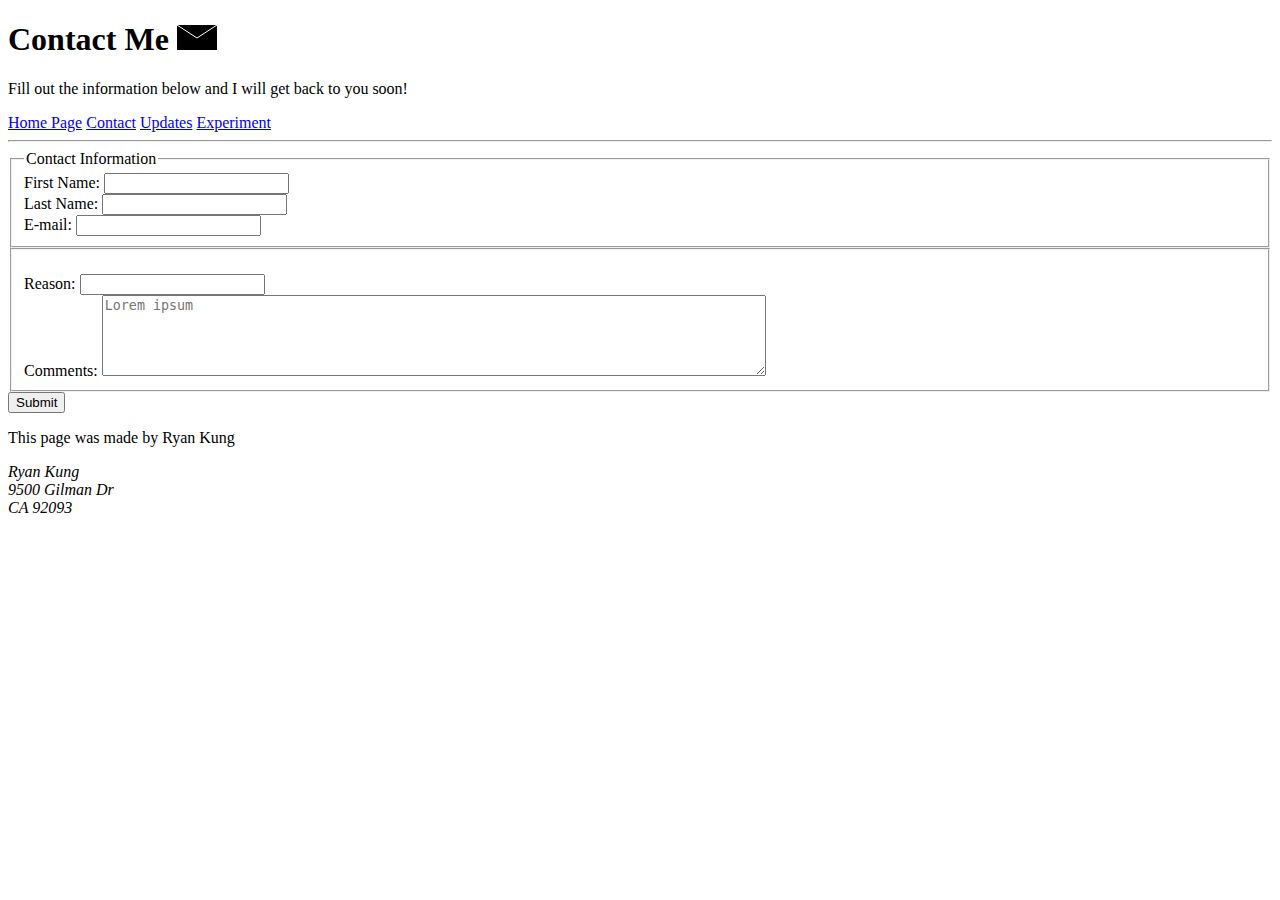
==== contact.html @ bb4c2549 "add basic css + reorganize files" ====
<!DOCTYPE html>
<html lang="en">
    <head>
        <meta charset="UTF-8">
        <meta name="viewport" content="width=device-width, initial-scale=1">
        <title>Contact Me!</title>
        <link href="assets/images/contact.ico" rel="icon">
    </head>
    <body>
        <header>
            <hgroup>
                <h1>Contact Me <svg width="40" height="25"> <rect width="40" height="25"></rect> <line x1="0" y1="0" x2="20" y2="13" stroke="white"></line> <line x1="20" y1="13" x2="40" y2="0" stroke="white"></line> </svg> </h1>
                <p>Fill out the information below and I will get back to you soon!</p>
            </hgroup>
            <nav>
                <a href="index.html">Home Page</a>  
                <a href="contact.html">Contact</a>
                <a href="updates.html">Updates</a>
                <a href="experiment.html">Experiment</a>
            </nav>
            <hr>
        </header>
        <main>
            <form action="/form-handler" method="POST">
                <fieldset id="contactInfo">
                    <legend>Contact Information</legend>
                    <!--TODO with JS--> <input type="hidden" name="bot" value="false">
                    <label for="firstName"> First Name:
                        <input type="text" name="firstName" id="firstName" required>
                    </label>
                    <br>
                    <label for="lastName"> Last Name:
                        <input type="text" name="lastName" id="lastName" required>
                    </label>
                    <br>
                    <label for="email"> E-mail:
                        <input type="email" name="email" id="email" pattern="+@example\.com" required>
                    </label>
                </fieldset>
                <fieldset id="contactPurpose">
                    <br>
                    <label for="reason">Reason:
                        <input list="reasonList" id="reason" name="reason">
                    </label>
                    <datalist id="reasonList">
                        <option value="Business"></option>
                        <option value="Inquiries"></option>
                        <option value="Feedback"></option>
                    </datalist>
                    <br>
                    <label for="comments">Comments:
                        <textarea name="comments" id="comments" cols="80" rows="5" placeholder="Lorem ipsum" required></textarea>
                    </label>
                    <br>
                </fieldset>
                <button type="submit">Submit</button>
            </form>
        </main>
        <footer>
            <p> This page was made by Ryan Kung </p>
            <address>
                Ryan Kung<br>
                9500 Gilman Dr<br>
                CA 92093<br>
            </address>
        </footer>
    </body>
</html>
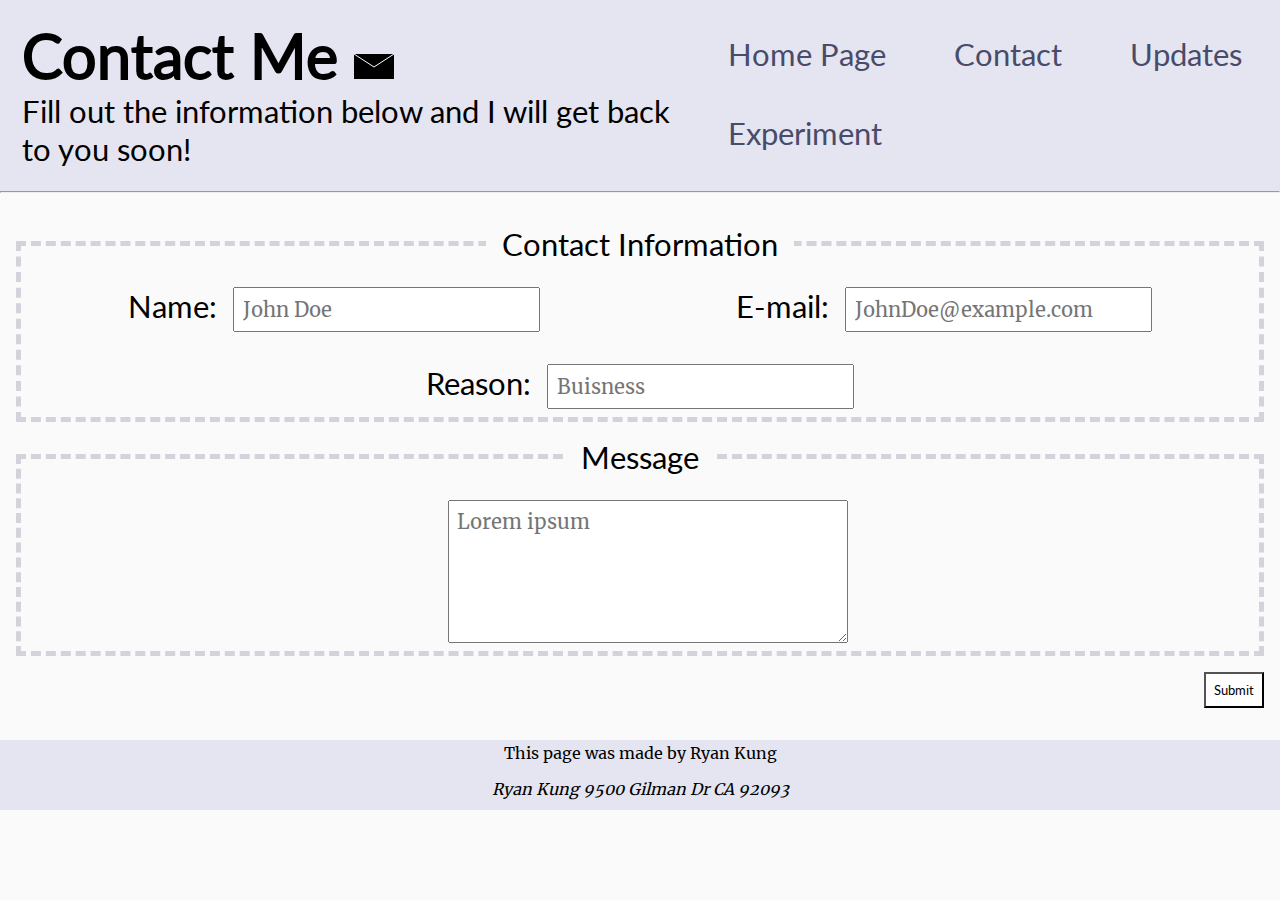
==== commit f3bdebb9: "update stylesheets for home page and contact" ====
--- a/contact.html
+++ b/contact.html
@@ -5,55 +5,61 @@
         <meta name="viewport" content="width=device-width, initial-scale=1">
         <title>Contact Me!</title>
         <link href="assets/images/contact.ico" rel="icon">
+        <link href="assets/stylesheets/contact.css" rel="stylesheet">
     </head>
     <body>
         <header>
-            <hgroup>
-                <h1>Contact Me <svg width="40" height="25"> <rect width="40" height="25"></rect> <line x1="0" y1="0" x2="20" y2="13" stroke="white"></line> <line x1="20" y1="13" x2="40" y2="0" stroke="white"></line> </svg> </h1>
-                <p>Fill out the information below and I will get back to you soon!</p>
-            </hgroup>
-            <nav>
-                <a href="index.html">Home Page</a>  
-                <a href="contact.html">Contact</a>
-                <a href="updates.html">Updates</a>
-                <a href="experiment.html">Experiment</a>
-            </nav>
+            <header-info>
+                <hgroup>
+                    <h1>Contact Me <svg width="40" height="25"> <rect width="40" height="25"></rect> <line x1="0" y1="0" x2="20" y2="13" stroke="white"></line> <line x1="20" y1="13" x2="40" y2="0" stroke="white"></line> </svg> </h1>
+                    <p>Fill out the information below and I will get back to you soon!</p>
+                </hgroup>
+                <nav>
+                    <a href="index.html">Home Page</a>  
+                    <a href="contact.html">Contact</a>
+                    <a href="updates.html">Updates</a>
+                    <a href="experiment.html">Experiment</a>
+                </nav>
+            </header-info>
             <hr>
         </header>
         <main>
             <form action="/form-handler" method="POST">
-                <fieldset id="contactInfo">
-                    <legend>Contact Information</legend>
-                    <!--TODO with JS--> <input type="hidden" name="bot" value="false">
-                    <label for="firstName"> First Name:
-                        <input type="text" name="firstName" id="firstName" required>
-                    </label>
-                    <br>
-                    <label for="lastName"> Last Name:
-                        <input type="text" name="lastName" id="lastName" required>
-                    </label>
-                    <br>
-                    <label for="email"> E-mail:
-                        <input type="email" name="email" id="email" pattern="+@example\.com" required>
-                    </label>
-                </fieldset>
-                <fieldset id="contactPurpose">
-                    <br>
-                    <label for="reason">Reason:
-                        <input list="reasonList" id="reason" name="reason">
-                    </label>
-                    <datalist id="reasonList">
-                        <option value="Business"></option>
-                        <option value="Inquiries"></option>
-                        <option value="Feedback"></option>
-                    </datalist>
-                    <br>
-                    <label for="comments">Comments:
-                        <textarea name="comments" id="comments" cols="80" rows="5" placeholder="Lorem ipsum" required></textarea>
-                    </label>
-                    <br>
-                </fieldset>
-                <button type="submit">Submit</button>
+                <form-fields>
+                    <fieldset id="contactInfo">
+                        <legend>Contact Information</legend>
+                        <!--TODO with JS--> <input type="hidden" name="bot" value="false">
+                        <name-info>
+                            <label for="name">Name:</label>
+                            <input type="text" name="name" id="name" placeholder="John Doe" required>
+                        </name-info>
+                        <br>
+                        <email-info>
+                            <label for="email">E-mail:</label>
+                            <input type="email" name="email" id="email" pattern="+@example\.com" placeholder="JohnDoe@example.com" required>
+                        </email-info>
+                        <br>
+                        <reason-info>
+                            <label for="reason">Reason:</label>
+                            <input list="reasonList" id="reason" name="reason" placeholder="Buisness">
+                            <datalist id="reasonList">
+                                <option value="Business"></option>
+                                <option value="Inquiries"></option>
+                                <option value="Feedback"></option>
+                            </datalist>
+                        </reason-info>
+                    </fieldset>
+                    <fieldset id="contactPurpose">
+                        <legend>Message</legend>
+                        <br>
+                        <comment-area>
+                            <label for="comments"></label>
+                            <textarea name="comments" id="comments" cols="80" rows="5" placeholder="Lorem ipsum" required></textarea>
+                        </comment-area>
+                        <br>
+                    </fieldset>
+                    <button type="submit">Submit</button>
+                </form-fields>
             </form>
         </main>
         <footer>
--- a/assets/stylesheets/contact.css
+++ b/assets/stylesheets/contact.css
@@ -0,0 +1,81 @@
+@import url("lightbase.css");
+
+br {
+    display: none;
+}
+
+form {
+    display: flex;
+    flex-flow: column wrap;
+    margin: 1rem;
+    align-items: center;
+    text-align: center;
+}
+
+fieldset {
+    border: 0.2em dashed #d2d3db;
+}
+
+form-fields {
+    display: flex;
+    flex-flow: column wrap;
+}
+
+label {
+    font-family: Lato;
+    font-size: var(--size-2);
+    padding: 0.5rem;
+}
+
+input {
+    margin: 0.5rem;
+    padding: 0.5rem;
+    font-family: Merriweather;
+    font-size: var(--size-0);
+}
+
+#contactInfo {
+    display: flex;
+    flex-flow: row wrap;
+    justify-content: space-evenly;
+    align-items: flex-start;
+    column-gap: 5rem;
+    row-gap: 1rem;
+}
+
+name-info, email-info, reason-info, comment-area {
+    display: flex;
+    flex-wrap: wrap;
+}
+
+#contactPurpose {
+    display: flex;
+    justify-content: center;
+    align-items: center;
+}
+
+textarea {
+    margin: 0.5rem;
+    padding: 0.5rem;
+    min-width: 252px;
+    min-height: 109px;
+    max-width: 400px;
+    max-height: 1080px;
+    font-family: Merriweather;
+    font-size: var(--size-0);
+}
+
+legend {
+    font-family: Lato;
+    font-size: var(--size-2);
+    padding: 1rem;
+}
+
+button[type=submit] {
+    font-family: Lato;
+    font-size: var(--size--2);
+    align-self: flex-end;
+    margin: 1rem 0;
+    padding: 0.5rem;
+    background-color: white;
+}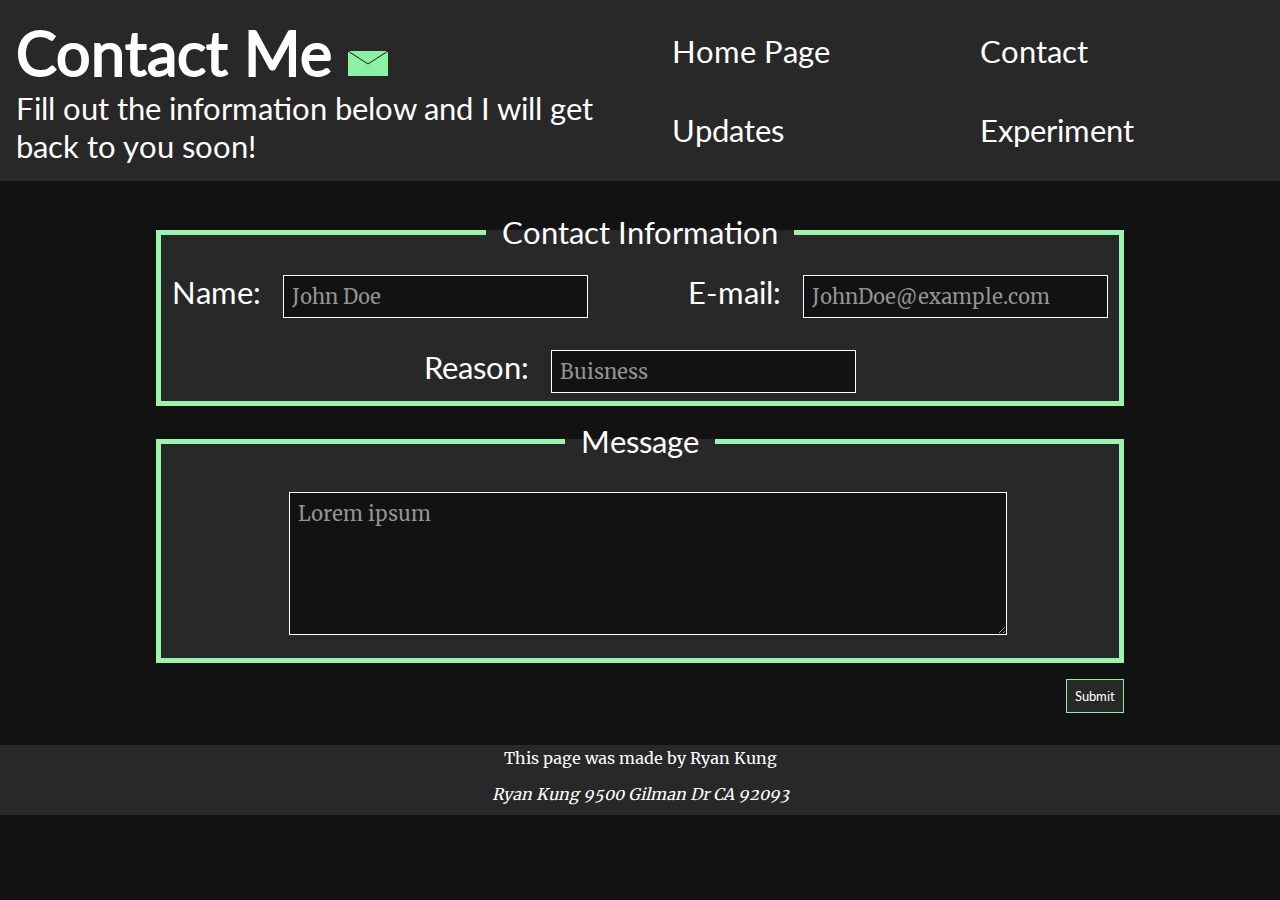
==== commit 2e03c2a1: "dark theme variant + improve responsiveness" ====
--- a/contact.html
+++ b/contact.html
@@ -6,6 +6,7 @@
         <title>Contact Me!</title>
         <link href="assets/images/contact.ico" rel="icon">
         <link href="assets/stylesheets/contact.css" rel="stylesheet">
+        
     </head>
     <body>
         <header>
--- a/assets/stylesheets/contact.css
+++ b/assets/stylesheets/contact.css
@@ -1,7 +1,14 @@
-@import url("lightbase.css");
+@import url("base.css");
+@import url("darkpalette.css");
+
 
 br {
     display: none;
+}
+
+main {
+    margin-inline: auto;
+    max-width: 62.5rem;
 }
 
 form {
@@ -13,10 +20,15 @@
 }
 
 fieldset {
-    border: 0.2em dashed #d2d3db;
+    width: 100%;
+    max-width: 100%;
+    border: 0.2em solid var(--primary-2);
+    background-color: var(--surface-2);
 }
 
-form-fields {
+form-fields {   
+    width: 100%;
+    max-width: 100%;
     display: flex;
     flex-flow: column wrap;
 }
@@ -32,6 +44,13 @@
     padding: 0.5rem;
     font-family: Merriweather;
     font-size: var(--size-0);
+    background-color: var(--surface-1);
+    border: var(--primary-text) 1px solid;
+    color: var(--primary-text);
+}
+
+input::placeholder, textarea::placeholder {
+    color: var(--tonal-6);
 }
 
 #contactInfo {
@@ -43,10 +62,6 @@
     row-gap: 1rem;
 }
 
-name-info, email-info, reason-info, comment-area {
-    display: flex;
-    flex-wrap: wrap;
-}
 
 #contactPurpose {
     display: flex;
@@ -55,14 +70,17 @@
 }
 
 textarea {
-    margin: 0.5rem;
+    margin: 1rem;
     padding: 0.5rem;
-    min-width: 252px;
-    min-height: 109px;
-    max-width: 400px;
-    max-height: 1080px;
     font-family: Merriweather;
     font-size: var(--size-0);
+    width: 100%;
+    max-width: 75%;
+    margin-inline: auto;
+    resize: vertical;
+    background-color: var(--surface-1);
+    border: var(--primary-text) 1px solid;
+    color: var(--primary-text);
 }
 
 legend {
@@ -77,5 +95,21 @@
     align-self: flex-end;
     margin: 1rem 0;
     padding: 0.5rem;
-    background-color: white;
+    background-color: var(--surface-2);
+    color: var(--primary-text);
+    border: var(--primary-1) solid 1px;
+}
+
+button[type=submit]:hover {
+    background-color: var(--surface-3);
+    color: var(--primary-1);
+    border: var(--primary-1) solid 1px;
+}
+
+svg {
+    fill: var(--primary-1);
+}
+
+line {
+    stroke: var(--surface-1);
 }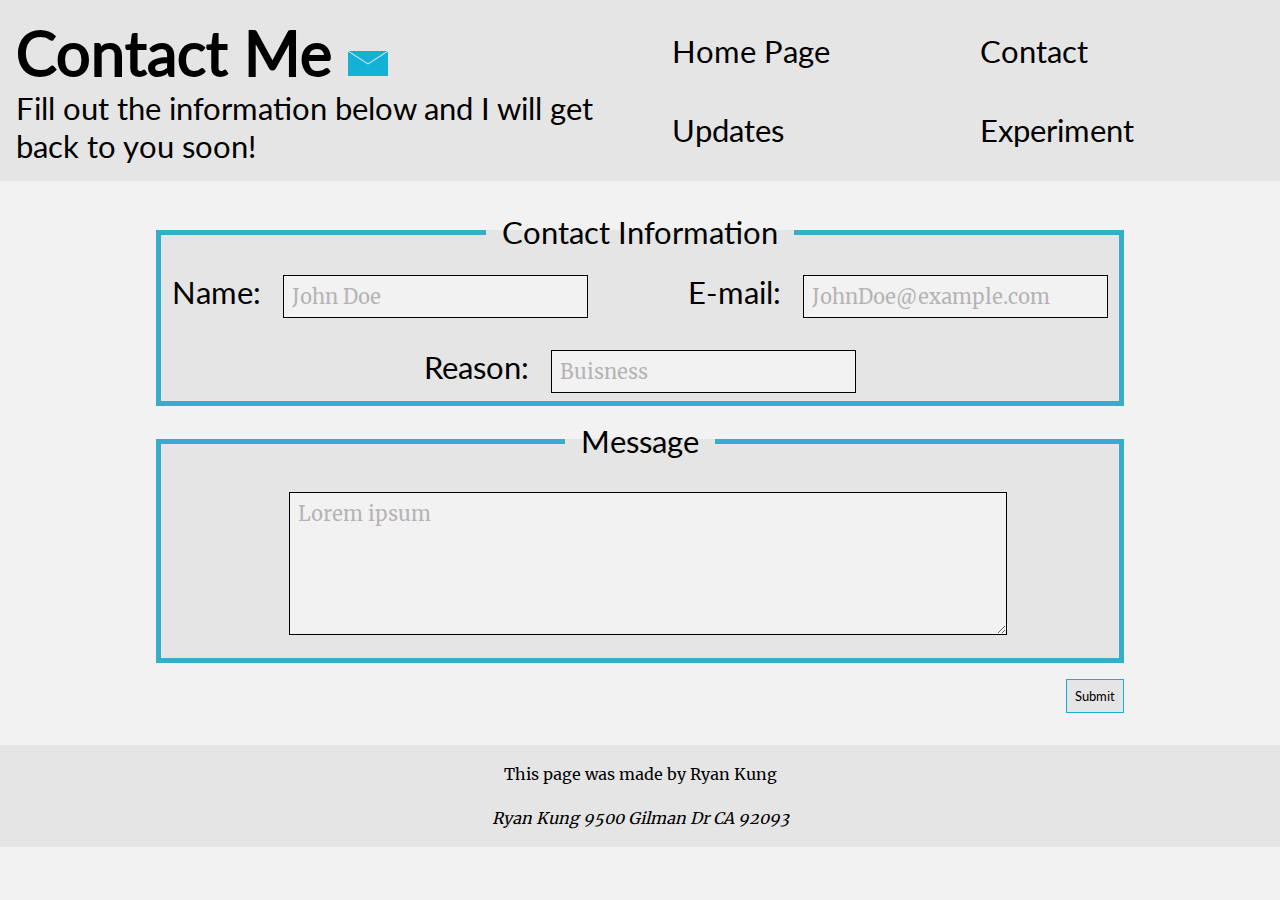
==== commit 1ee97e9c: "compressed themes with prefers-color-scheme" ====
--- a/contact.html
+++ b/contact.html
@@ -6,7 +6,6 @@
         <title>Contact Me!</title>
         <link href="assets/images/contact.ico" rel="icon">
         <link href="assets/stylesheets/contact.css" rel="stylesheet">
-        
     </head>
     <body>
         <header>
--- a/assets/stylesheets/contact.css
+++ b/assets/stylesheets/contact.css
@@ -1,6 +1,4 @@
 @import url("base.css");
-@import url("darkpalette.css");
-
 
 br {
     display: none;
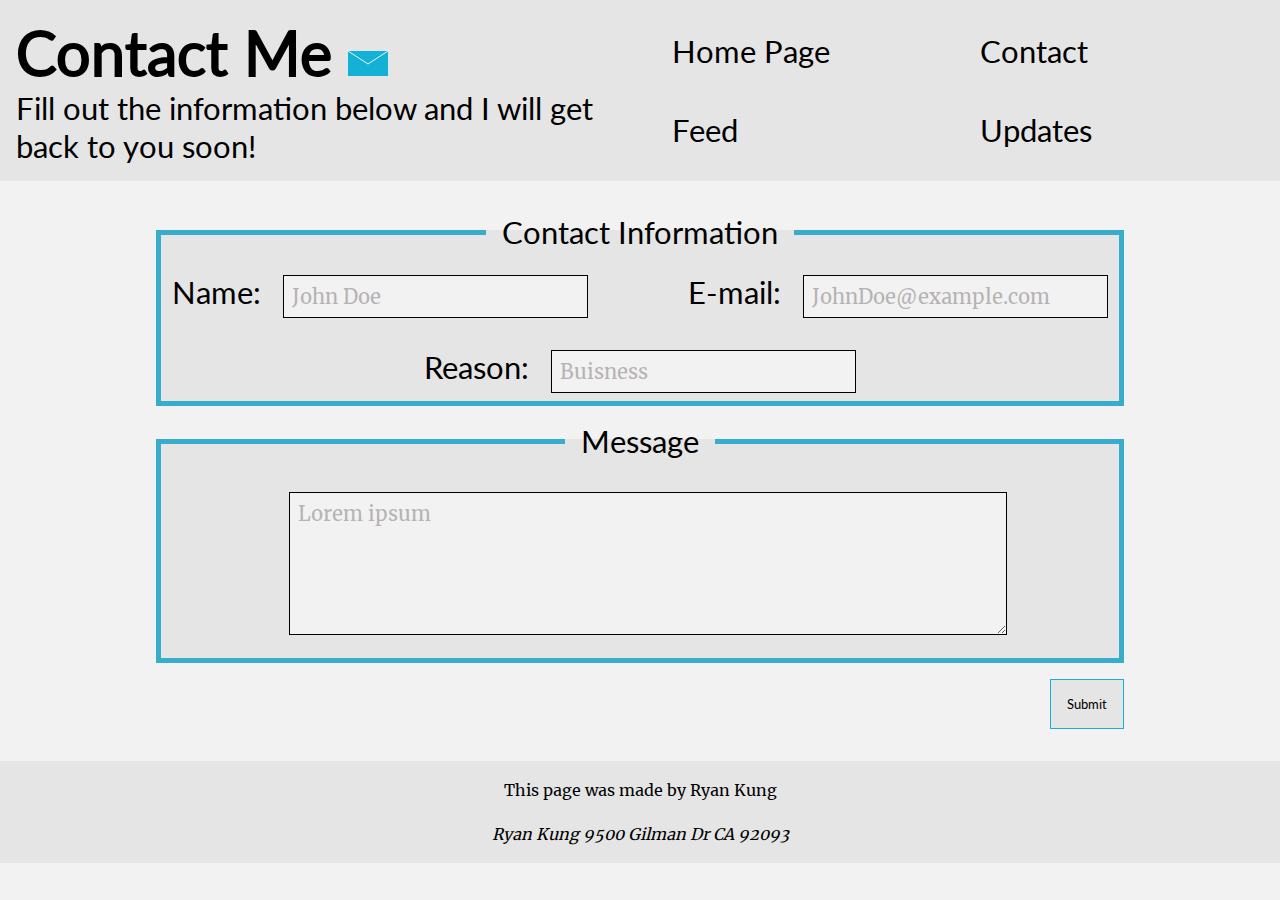
==== commit 97a6e479: "css for feed + responsive hamburger menu" ====
--- a/contact.html
+++ b/contact.html
@@ -14,11 +14,22 @@
                     <h1>Contact Me <svg width="40" height="25"> <rect width="40" height="25"></rect> <line x1="0" y1="0" x2="20" y2="13" stroke="white"></line> <line x1="20" y1="13" x2="40" y2="0" stroke="white"></line> </svg> </h1>
                     <p>Fill out the information below and I will get back to you soon!</p>
                 </hgroup>
+                <menu-button>
+                    <input type="checkbox" id="menuButton" name="menuButton">
+                    <label for="menuButton">
+                        <svg xmlns="http://www.w3.org/2000/svg" x="0px" y="0px" width="100" height="100" viewBox="0 0 50 50">
+                            <path d="M 5 8 A 2.0002 2.0002 0 1 0 5 12 L 45 12 A 2.0002 2.0002 0 1 0 45 8 L 5 8 z M 5 23 A 2.0002 
+                                2.0002 0 1 0 5 27 L 45 27 A 2.0002 2.0002 0 1 0 45 23 L 5 23 z M 5 38 A 2.0002 2.0002 0 1 0 5 42 L 45 42 A 
+                                2.0002 2.0002 0 1 0 45 38 L 5 38 z">
+                            </path>
+                        </svg>
+                    </label>
+                </menu-button>
                 <nav>
-                    <a href="index.html">Home Page</a>  
+                    <a href="index.html">Home Page</a>
                     <a href="contact.html">Contact</a>
+                    <a href="feed.html">Feed</a>
                     <a href="updates.html">Updates</a>
-                    <a href="experiment.html">Experiment</a>
                 </nav>
             </header-info>
             <hr>
--- a/assets/stylesheets/contact.css
+++ b/assets/stylesheets/contact.css
@@ -1,8 +1,4 @@
 @import url("base.css");
-
-br {
-    display: none;
-}
 
 main {
     margin-inline: auto;
@@ -92,7 +88,7 @@
     font-size: var(--size--2);
     align-self: flex-end;
     margin: 1rem 0;
-    padding: 0.5rem;
+    padding: 1rem;
     background-color: var(--surface-2);
     color: var(--primary-text);
     border: var(--primary-1) solid 1px;
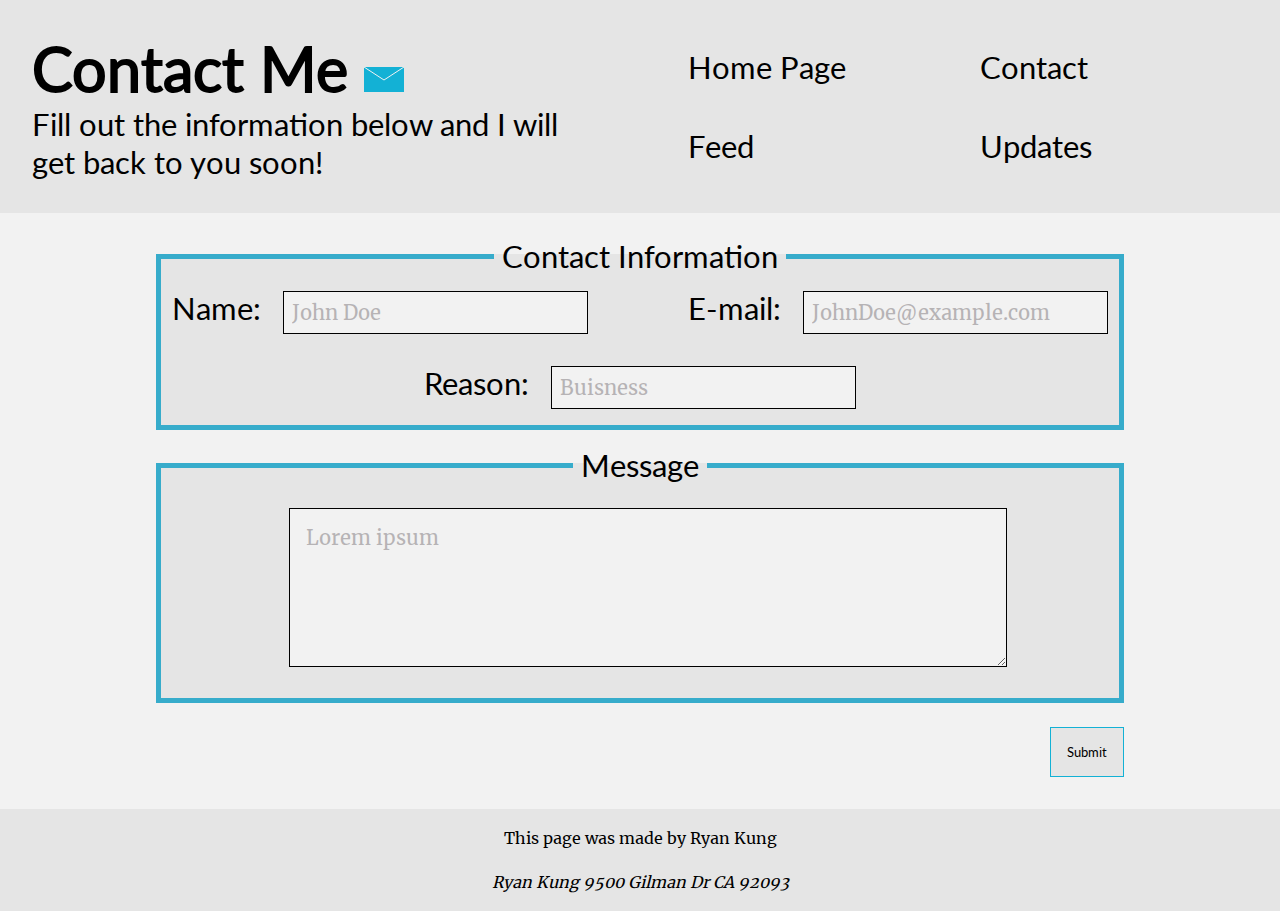
==== commit 1d2c799d: "fine tune smaller details + trim down unnecessary code" ====
--- a/contact.html
+++ b/contact.html
@@ -9,68 +9,64 @@
     </head>
     <body>
         <header>
-            <header-info>
-                <hgroup>
-                    <h1>Contact Me <svg width="40" height="25"> <rect width="40" height="25"></rect> <line x1="0" y1="0" x2="20" y2="13" stroke="white"></line> <line x1="20" y1="13" x2="40" y2="0" stroke="white"></line> </svg> </h1>
-                    <p>Fill out the information below and I will get back to you soon!</p>
-                </hgroup>
-                <menu-button>
-                    <input type="checkbox" id="menuButton" name="menuButton">
-                    <label for="menuButton">
-                        <svg xmlns="http://www.w3.org/2000/svg" x="0px" y="0px" width="100" height="100" viewBox="0 0 50 50">
-                            <path d="M 5 8 A 2.0002 2.0002 0 1 0 5 12 L 45 12 A 2.0002 2.0002 0 1 0 45 8 L 5 8 z M 5 23 A 2.0002 
-                                2.0002 0 1 0 5 27 L 45 27 A 2.0002 2.0002 0 1 0 45 23 L 5 23 z M 5 38 A 2.0002 2.0002 0 1 0 5 42 L 45 42 A 
-                                2.0002 2.0002 0 1 0 45 38 L 5 38 z">
-                            </path>
-                        </svg>
-                    </label>
-                </menu-button>
-                <nav>
-                    <a href="index.html">Home Page</a>
-                    <a href="contact.html">Contact</a>
-                    <a href="feed.html">Feed</a>
-                    <a href="updates.html">Updates</a>
-                </nav>
-            </header-info>
+            <hgroup>
+                <h1>Contact Me <svg width="40" height="25"> <rect width="40" height="25"></rect> <line x1="0" y1="0" x2="20" y2="13" stroke="white"></line> <line x1="20" y1="13" x2="40" y2="0" stroke="white"></line> </svg> </h1>
+                <p>Fill out the information below and I will get back to you soon!</p>
+            </hgroup>
+            <menu-button>
+                <input type="checkbox" id="menuButton" name="menuButton">
+                <label for="menuButton">
+                    <svg xmlns="http://www.w3.org/2000/svg" x="0px" y="0px" width="100" height="100" viewBox="0 0 50 50">
+                        <path d="M 5 8 A 2.0002 2.0002 0 1 0 5 12 L 45 12 A 2.0002 2.0002 0 1 0 45 8 L 5 8 z M 5 23 A 2.0002 
+                            2.0002 0 1 0 5 27 L 45 27 A 2.0002 2.0002 0 1 0 45 23 L 5 23 z M 5 38 A 2.0002 2.0002 0 1 0 5 42 L 45 42 A 
+                            2.0002 2.0002 0 1 0 45 38 L 5 38 z">
+                        </path>
+                    </svg>
+                </label>
+            </menu-button>
+            <nav>
+                <a href="index.html">Home Page</a>
+                <a href="contact.html">Contact</a>
+                <a href="feed.html">Feed</a>
+                <a href="updates.html">Updates</a>
+            </nav>
             <hr>
         </header>
         <main>
             <form action="/form-handler" method="POST">
-                <form-fields>
-                    <fieldset id="contactInfo">
-                        <legend>Contact Information</legend>
-                        <!--TODO with JS--> <input type="hidden" name="bot" value="false">
-                        <name-info>
-                            <label for="name">Name:</label>
-                            <input type="text" name="name" id="name" placeholder="John Doe" required>
-                        </name-info>
-                        <br>
-                        <email-info>
-                            <label for="email">E-mail:</label>
-                            <input type="email" name="email" id="email" pattern="+@example\.com" placeholder="JohnDoe@example.com" required>
-                        </email-info>
-                        <br>
-                        <reason-info>
-                            <label for="reason">Reason:</label>
-                            <input list="reasonList" id="reason" name="reason" placeholder="Buisness">
-                            <datalist id="reasonList">
-                                <option value="Business"></option>
-                                <option value="Inquiries"></option>
-                                <option value="Feedback"></option>
-                            </datalist>
-                        </reason-info>
-                    </fieldset>
-                    <fieldset id="contactPurpose">
-                        <legend>Message</legend>
-                        <br>
-                        <comment-area>
-                            <label for="comments"></label>
-                            <textarea name="comments" id="comments" cols="80" rows="5" placeholder="Lorem ipsum" required></textarea>
-                        </comment-area>
-                        <br>
-                    </fieldset>
-                    <button type="submit">Submit</button>
-                </form-fields>
+                <fieldset id="contactInfo">
+                    <legend>Contact Information</legend>
+                    <!--TODO with JS--> <input type="hidden" name="bot" value="false">
+                    <name-info>
+                        <label for="name">Name:</label>
+                        <input type="text" name="name" id="name" placeholder="John Doe" required>
+                    </name-info>
+                    <br>
+                    <email-info>
+                        <label for="email">E-mail:</label>
+                        <input type="email" name="email" id="email" pattern="+@example\.com" placeholder="JohnDoe@example.com" required>
+                    </email-info>
+                    <br>
+                    <reason-info>
+                        <label for="reason">Reason:</label>
+                        <input list="reasonList" id="reason" name="reason" placeholder="Buisness">
+                        <datalist id="reasonList">
+                            <option value="Business"></option>
+                            <option value="Inquiries"></option>
+                            <option value="Feedback"></option>
+                        </datalist>
+                    </reason-info>
+                </fieldset>
+                <fieldset id="contactPurpose">
+                    <legend>Message</legend>
+                    <br>
+                    <comment-area>
+                        <label for="comments"></label>
+                        <textarea name="comments" id="comments" cols="80" rows="5" placeholder="Lorem ipsum" required></textarea>
+                    </comment-area>
+                    <br>
+                </fieldset>
+                <button type="submit">Submit</button>
             </form>
         </main>
         <footer>
--- a/assets/stylesheets/contact.css
+++ b/assets/stylesheets/contact.css
@@ -1,9 +1,4 @@
 @import url("base.css");
-
-main {
-    margin-inline: auto;
-    max-width: 62.5rem;
-}
 
 form {
     display: flex;
@@ -14,29 +9,22 @@
 }
 
 fieldset {
-    width: 100%;
-    max-width: 100%;
     border: 0.2em solid var(--primary-2);
     background-color: var(--surface-2);
-}
-
-form-fields {   
-    width: 100%;
-    max-width: 100%;
     display: flex;
     flex-flow: column wrap;
 }
 
 label {
-    font-family: Lato;
+    font-family: Lato, Arial, Helvetica, sans-serif;
     font-size: var(--size-2);
-    padding: 0.5rem;
+    padding: var(--slight-padding);
 }
 
 input {
-    margin: 0.5rem;
-    padding: 0.5rem;
-    font-family: Merriweather;
+    margin: var(--slight-margin);
+    padding: var(--slight-padding);
+    font-family: Merriweather, Arial, Helvetica, sans-serif;
     font-size: var(--size-0);
     background-color: var(--surface-1);
     border: var(--primary-text) 1px solid;
@@ -48,6 +36,8 @@
 }
 
 #contactInfo {
+    margin-bottom: var(--slight-margin);
+    padding-bottom: var(--slight-padding);
     display: flex;
     flex-flow: row wrap;
     justify-content: space-evenly;
@@ -58,15 +48,17 @@
 
 
 #contactPurpose {
+    margin-bottom: var(--slight-margin);
+    padding-bottom: var(--slight-padding);
     display: flex;
     justify-content: center;
     align-items: center;
 }
 
 textarea {
-    margin: 1rem;
-    padding: 0.5rem;
-    font-family: Merriweather;
+    margin: var(--default-margin);
+    padding: var(--default-padding);
+    font-family: Merriweather, 'Times New Roman', Times, serif;
     font-size: var(--size-0);
     width: 100%;
     max-width: 75%;
@@ -78,13 +70,13 @@
 }
 
 legend {
-    font-family: Lato;
+    font-family: Lato, Arial, Helvetica, sans-serif;
     font-size: var(--size-2);
-    padding: 1rem;
+    padding: var(--slight-padding);
 }
 
 button[type=submit] {
-    font-family: Lato;
+    font-family: Lato, Arial, Helvetica, sans-serif;
     font-size: var(--size--2);
     align-self: flex-end;
     margin: 1rem 0;
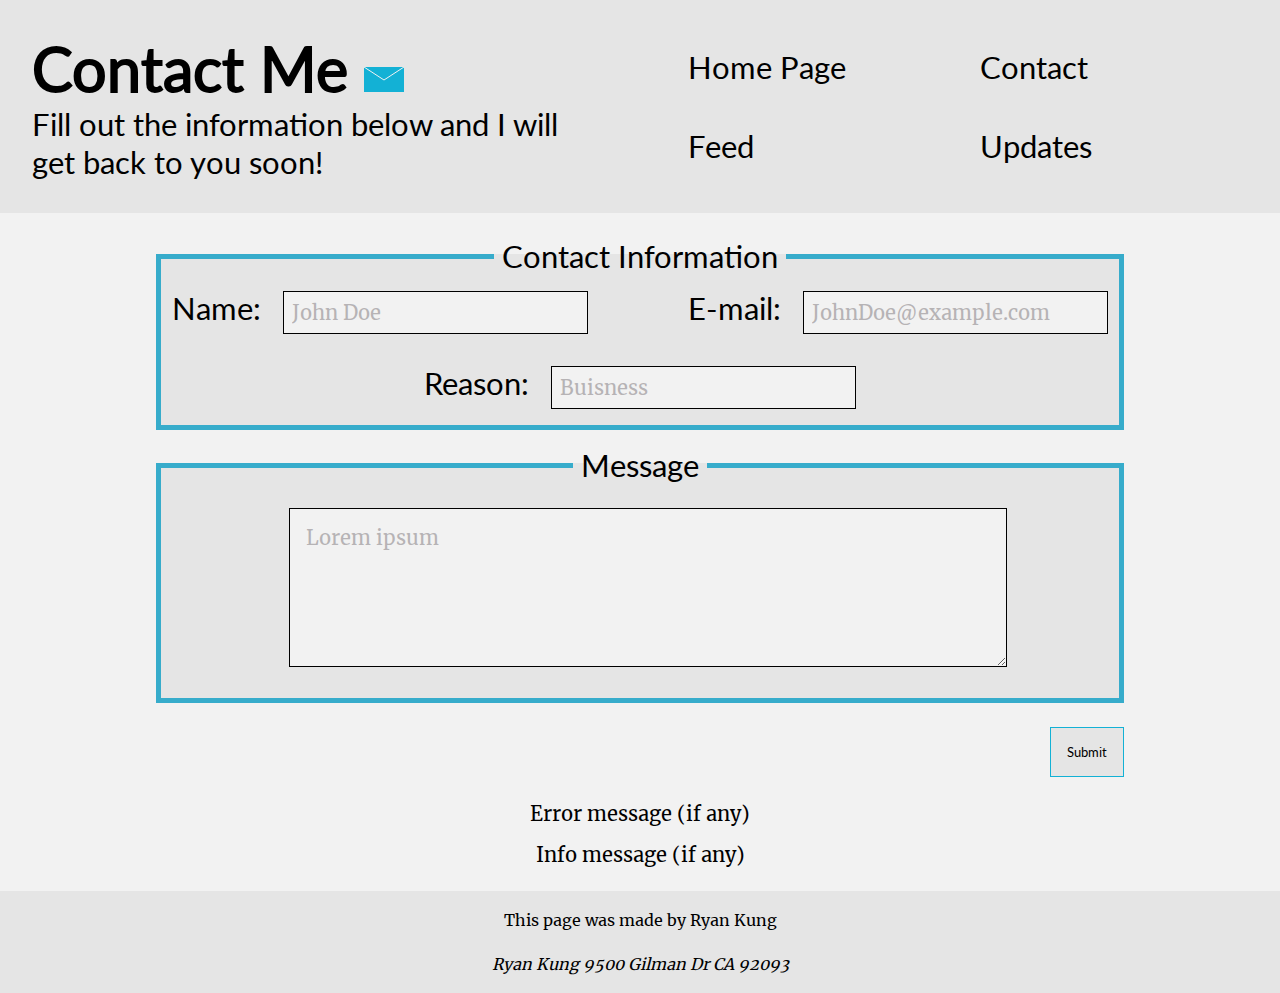
==== commit 040c1032: "clone of hw3 + form changes" ====
--- a/contact.html
+++ b/contact.html
@@ -33,10 +33,10 @@
             <hr>
         </header>
         <main>
-            <form action="/form-handler" method="POST">
+            <form action="https://httpbin.org/post" method="POST">
                 <fieldset id="contactInfo">
                     <legend>Contact Information</legend>
-                    <!--TODO with JS--> <input type="hidden" name="bot" value="false">
+                    <!--TODO with JS--> <input type="hidden" name="possible_bot" value="true">
                     <name-info>
                         <label for="name">Name:</label>
                         <input type="text" name="name" id="name" placeholder="John Doe" required>
@@ -67,6 +67,11 @@
                     <br>
                 </fieldset>
                 <button type="submit">Submit</button>
+                <output>
+                    <error-message>Error message (if any)</error-message>
+                    <br>
+                    <info-message>Info message (if any)</info-message>
+                </output>
             </form>
         </main>
         <footer>
--- a/assets/stylesheets/contact.css
+++ b/assets/stylesheets/contact.css
@@ -11,8 +11,6 @@
 fieldset {
     border: 0.2em solid var(--primary-2);
     background-color: var(--surface-2);
-    display: flex;
-    flex-flow: column wrap;
 }
 
 label {
@@ -70,6 +68,7 @@
 }
 
 legend {
+    margin-inline: auto;
     font-family: Lato, Arial, Helvetica, sans-serif;
     font-size: var(--size-2);
     padding: var(--slight-padding);
@@ -98,4 +97,16 @@
 
 line {
     stroke: var(--surface-1);
+}
+
+output {
+    max-width: 100%;
+    display: flex;
+    flex-flow: column wrap;
+    font-family: Merriweather, 'Times New Roman', Times, serif;
+    font-size: var(--size-0);
+}
+
+error-message, info-message {
+    margin: var(--slight-margin);
 }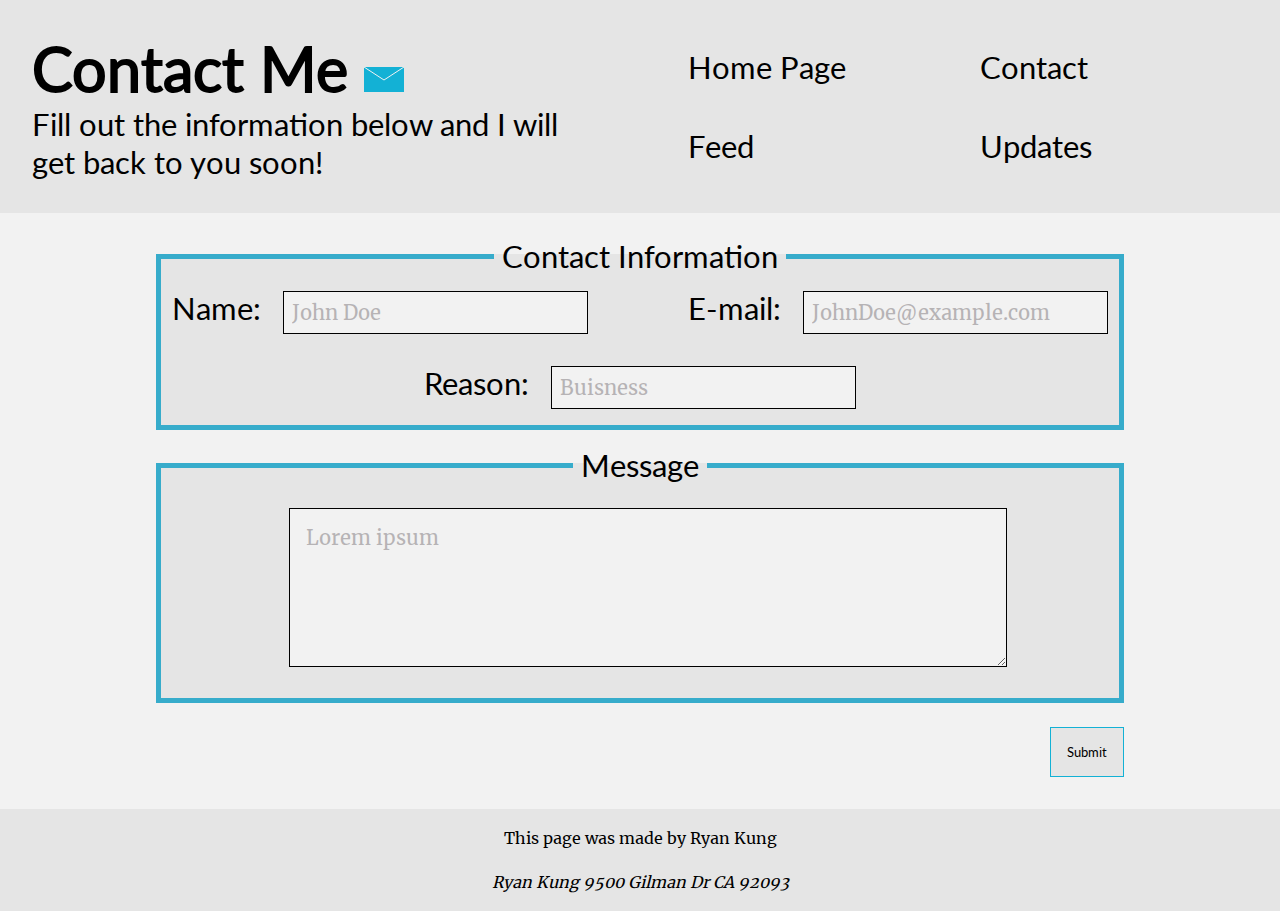
==== commit 6907ed65: "Revert "clone of hw3 + form changes"" ====
--- a/contact.html
+++ b/contact.html
@@ -33,10 +33,10 @@
             <hr>
         </header>
         <main>
-            <form action="https://httpbin.org/post" method="POST">
+            <form action="/form-handler" method="POST">
                 <fieldset id="contactInfo">
                     <legend>Contact Information</legend>
-                    <!--TODO with JS--> <input type="hidden" name="possible_bot" value="true">
+                    <!--TODO with JS--> <input type="hidden" name="bot" value="false">
                     <name-info>
                         <label for="name">Name:</label>
                         <input type="text" name="name" id="name" placeholder="John Doe" required>
@@ -67,11 +67,6 @@
                     <br>
                 </fieldset>
                 <button type="submit">Submit</button>
-                <output>
-                    <error-message>Error message (if any)</error-message>
-                    <br>
-                    <info-message>Info message (if any)</info-message>
-                </output>
             </form>
         </main>
         <footer>
--- a/assets/stylesheets/contact.css
+++ b/assets/stylesheets/contact.css
@@ -11,6 +11,8 @@
 fieldset {
     border: 0.2em solid var(--primary-2);
     background-color: var(--surface-2);
+    display: flex;
+    flex-flow: column wrap;
 }
 
 label {
@@ -68,7 +70,6 @@
 }
 
 legend {
-    margin-inline: auto;
     font-family: Lato, Arial, Helvetica, sans-serif;
     font-size: var(--size-2);
     padding: var(--slight-padding);
@@ -97,16 +98,4 @@
 
 line {
     stroke: var(--surface-1);
-}
-
-output {
-    max-width: 100%;
-    display: flex;
-    flex-flow: column wrap;
-    font-family: Merriweather, 'Times New Roman', Times, serif;
-    font-size: var(--size-0);
-}
-
-error-message, info-message {
-    margin: var(--slight-margin);
 }